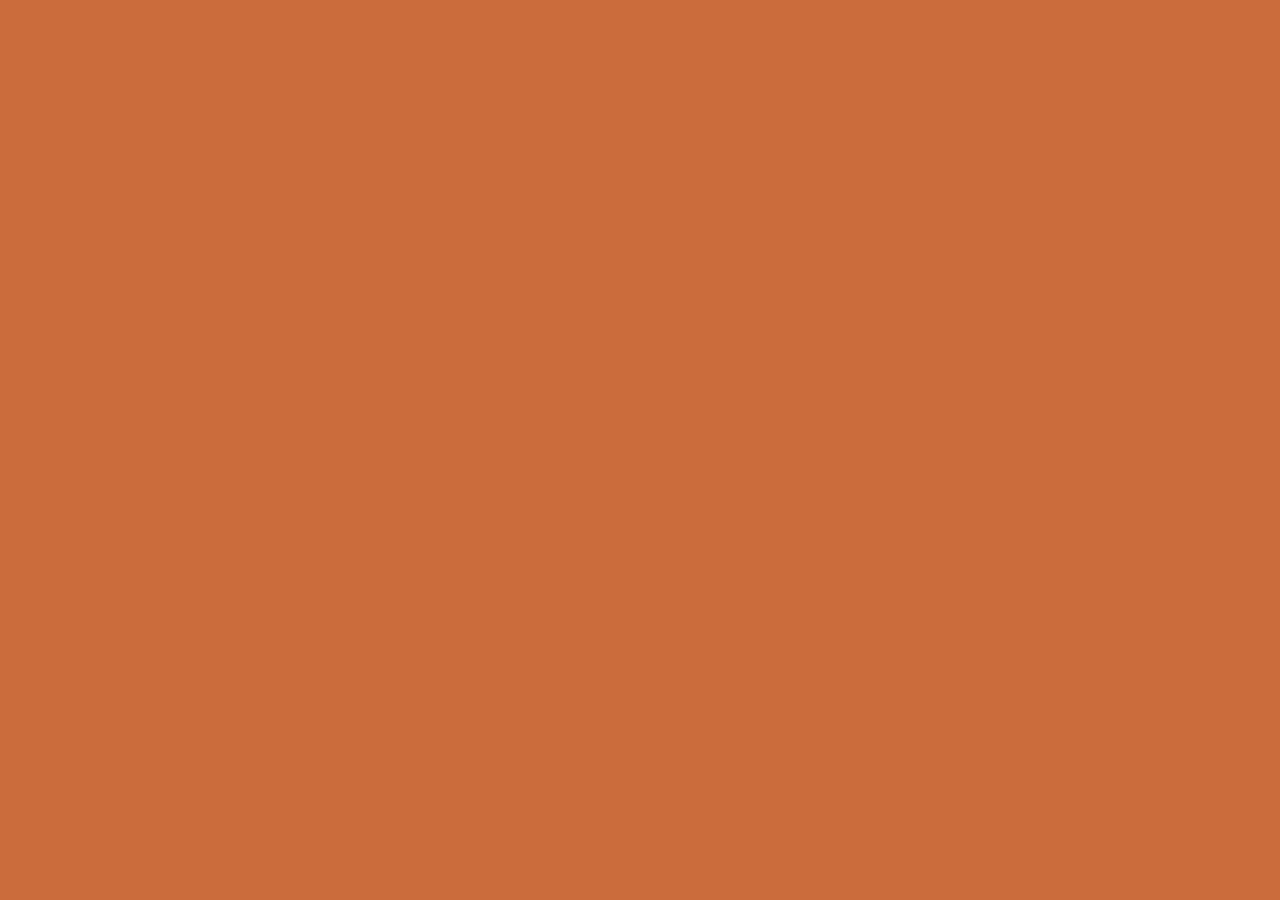
==== index.html @ 45ec3f9d "Configurar estilos globales y normalización CSS" ====
<!DOCTYPE html>
<html lang="es">
<head>
    <meta charset="UTF-8">
    <meta name="viewport" content="width=device-width, initial-scale=1.0">
    <title>KovaFive Store</title>
    <link rel="stylesheet" href="css/normalize.css">
    
    <!-- fuente -->
    <link rel="preconnect" href="https://fonts.googleapis.com">
    <link rel="preconnect" href="https://fonts.gstatic.com" crossorigin>
    <link href="https://fonts.googleapis.com/css2?family=Bebas+Neue&display=swap" rel="stylesheet">
    
    <link rel="stylesheet" href="css/style.css">

</head>
<body>
    
</body>
</html>
---- css/style.css ----
:root {
    --primario: #C96B3B;
    --primario-oscuro: #A6532D;
    --secundario: #6F7355;
    --secundario-oscuro: #565A40;
    --blanco: #FFF;
    --negro: #171717;

    --fuentePrincipal: "Bebas Neue", sans-serif;
}

html {
    box-sizing: border-box;
    font-size: 62.5%;
}

*, *:before, *:after {
    box-sizing: inherit;
}

/* globales */
body {
    background-color: var(--primario);
    font-size: 1.6rem;
    line-height: 1.5; /* interlineado */
}
p{
    font-size: 1.8rem;
    font-family: "Bebas Neue", sans-serif;
    color: var(--blanco);
}
a{
    text-decoration: none;
}
img {
    width: 100%;
}
.contenedor {
    max-width: 120rem;
    margin: 0 auto;
}
h1, h2, h3{
    text-align: center;
    color: var(--secundario);
    font-family: var(--fuentePrincipal);
}
h1 {
    font-size: 4rem;
}
h2 {
    font-size: 3.2rem;
}
h3 {
    font-size: 2.4rem;
}
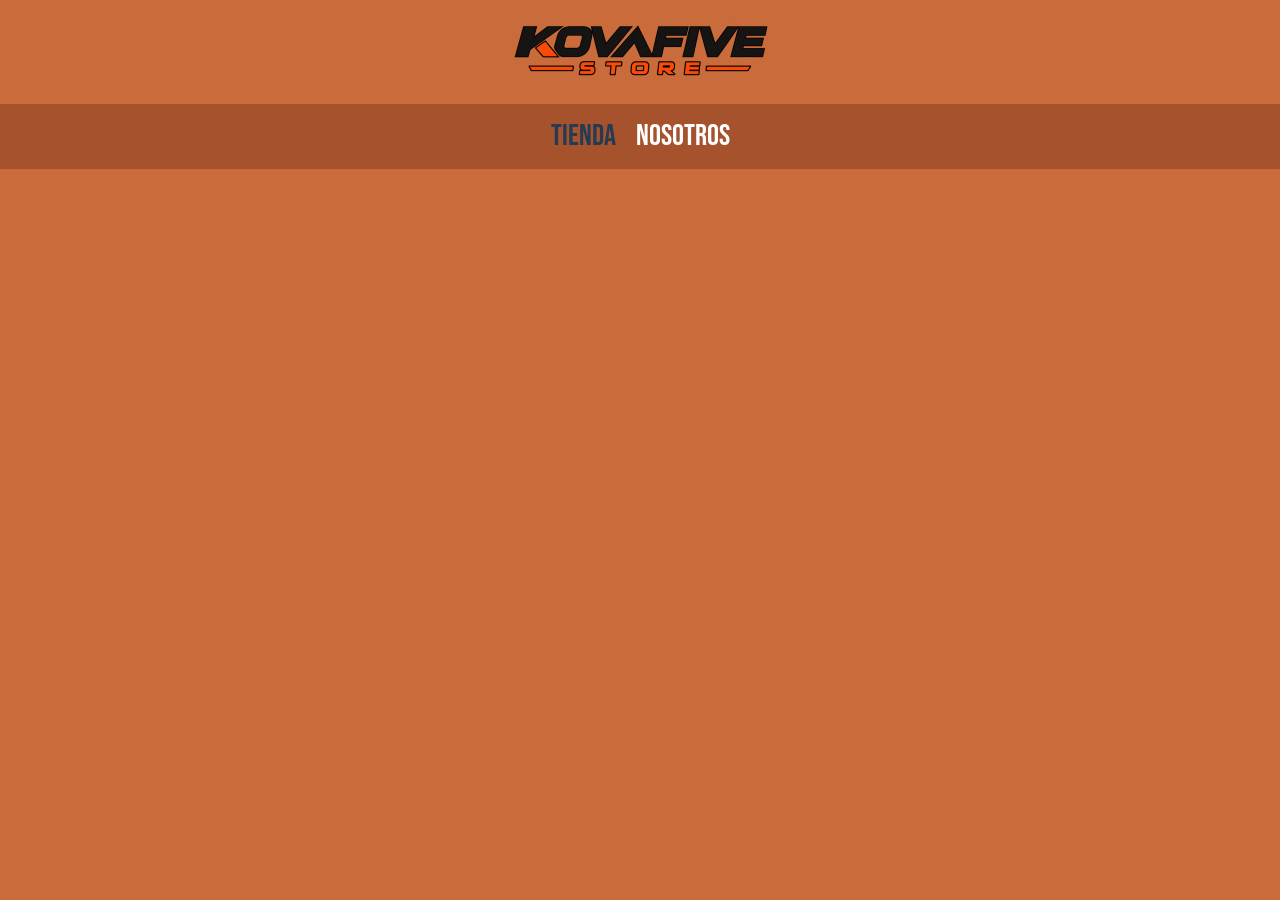
==== commit c6a90a3c: "Agregar logo y barra de navegacion" ====
--- a/index.html
+++ b/index.html
@@ -15,6 +15,16 @@
 
 </head>
 <body>
+    <header class="header">
+        <a href="index.html">
+            <img class="header_logo" src="img/logo.png" alt="Logotipo">
+        </a>
+    </header>
+
+    <nav class="navegacion">
+        <a class="navegacion__enlace navegacion__enlace--activo" href="#">Tienda</a>
+        <a class="navegacion__enlace" href="#">Nosotros</a>
+    </nav>
     
 </body>
 </html>
--- a/css/style.css
+++ b/css/style.css
@@ -1,8 +1,8 @@
 :root {
     --primario: #C96B3B;
     --primario-oscuro: #A6532D;
-    --secundario: #6F7355;
-    --secundario-oscuro: #565A40;
+    --secundario: #243B53;
+    --secundario-oscuro: #172A3A;
     --blanco: #FFF;
     --negro: #171717;
 
@@ -33,7 +33,7 @@
     text-decoration: none;
 }
 img {
-    width: 100%;
+    max-width: 100%;
 }
 .contenedor {
     max-width: 120rem;
@@ -52,4 +52,29 @@
 }
 h3 {
     font-size: 2.4rem;
+}
+
+/* header */
+.header {
+    display: flex;
+    justify-content: center;
+}
+.header__logo {
+    margin: 3rem 0;
+}
+.navegacion {
+    background-color:var(--primario-oscuro);
+    padding: 1rem 0; /* para hacer la barra mas alta */
+    display: flex;
+    justify-content: center;
+    gap: 2rem;/* separar palabras */
+}
+.navegacion__enlace {
+    font-family: var(--fuentePrincipal);
+    color: var(--blanco);
+    font-size: 3rem;
+}
+.navegacion__enlace--activo,
+.navegacion__enlace:hover {
+    color: var(--secundario);
 }
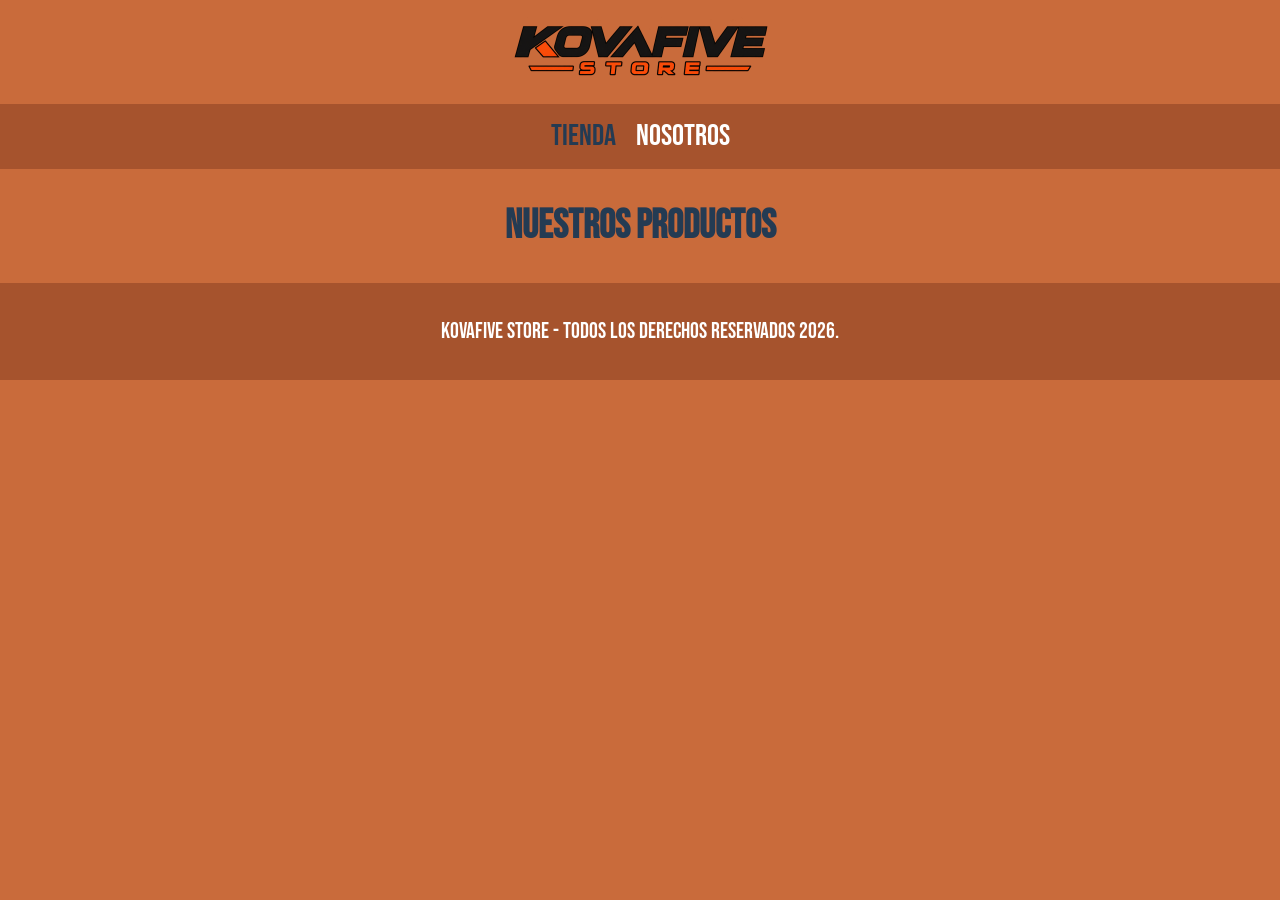
==== commit d252ab43: "Se creó el html de nosotros y producto. Y se creó los enlaces" ====
--- a/index.html
+++ b/index.html
@@ -22,9 +22,18 @@
     </header>
 
     <nav class="navegacion">
-        <a class="navegacion__enlace navegacion__enlace--activo" href="#">Tienda</a>
-        <a class="navegacion__enlace" href="#">Nosotros</a>
+        <a class="navegacion__enlace navegacion__enlace--activo" href="index.html">Tienda</a>
+        <a class="navegacion__enlace" href="nosotros.html">Nosotros</a>
     </nav>
+
+    <main class="contenedor">
+        <h1>Nuestros Productos</h1>
+
+    </main>
     
+    <footer class="footer">
+        <p class="footer__texto">KovaFive Store - Todos los derechos Reservados 2026.</p>
+    </footer>
+
 </body>
 </html>
--- a/css/style.css
+++ b/css/style.css
@@ -62,6 +62,18 @@
 .header__logo {
     margin: 3rem 0;
 }
+/* footer */
+.footer {
+    background-color: var(--primario-oscuro);
+    padding: 1rem 0;
+    margin-top: 2rem;
+}
+.footer__texto {
+    font-family: var(--fuentePrincipal);
+    text-align: center;
+    font-size: 2.2rem;
+}
+/* navegacion */
 .navegacion {
     background-color:var(--primario-oscuro);
     padding: 1rem 0; /* para hacer la barra mas alta */
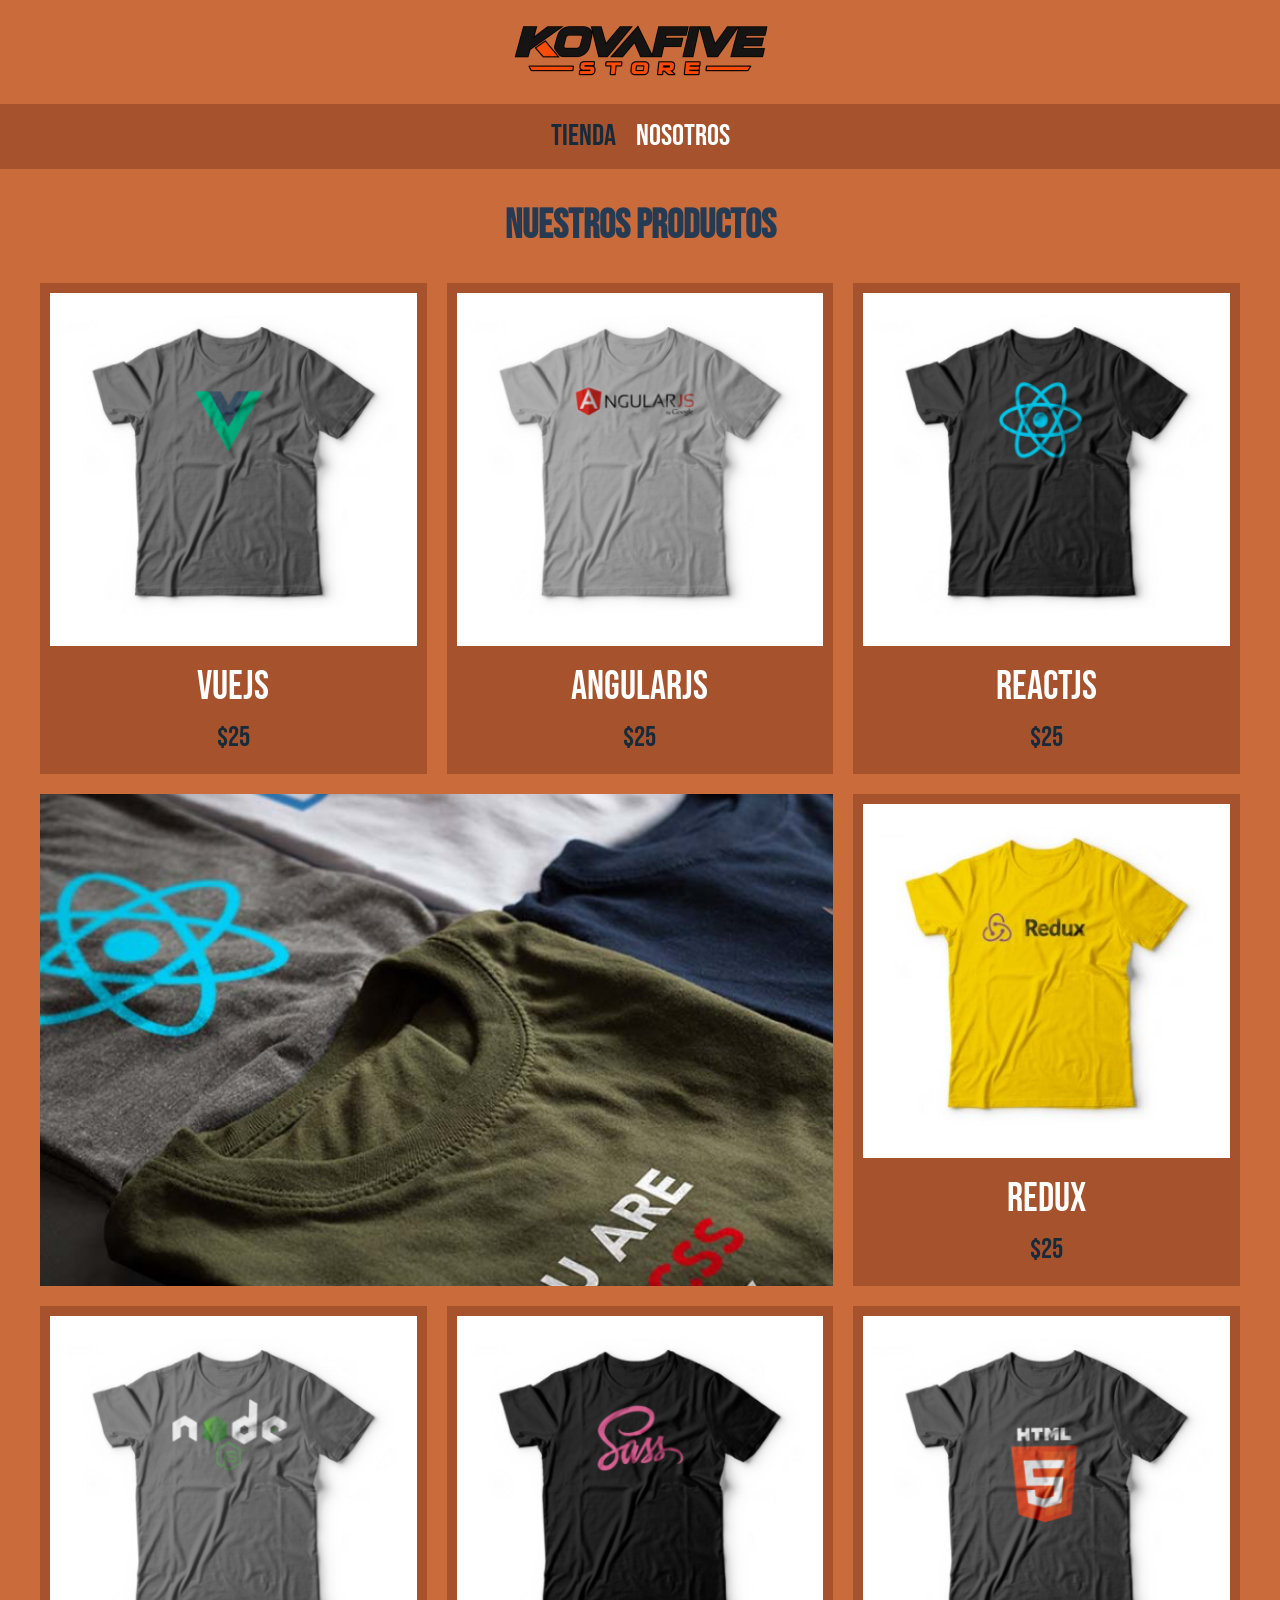
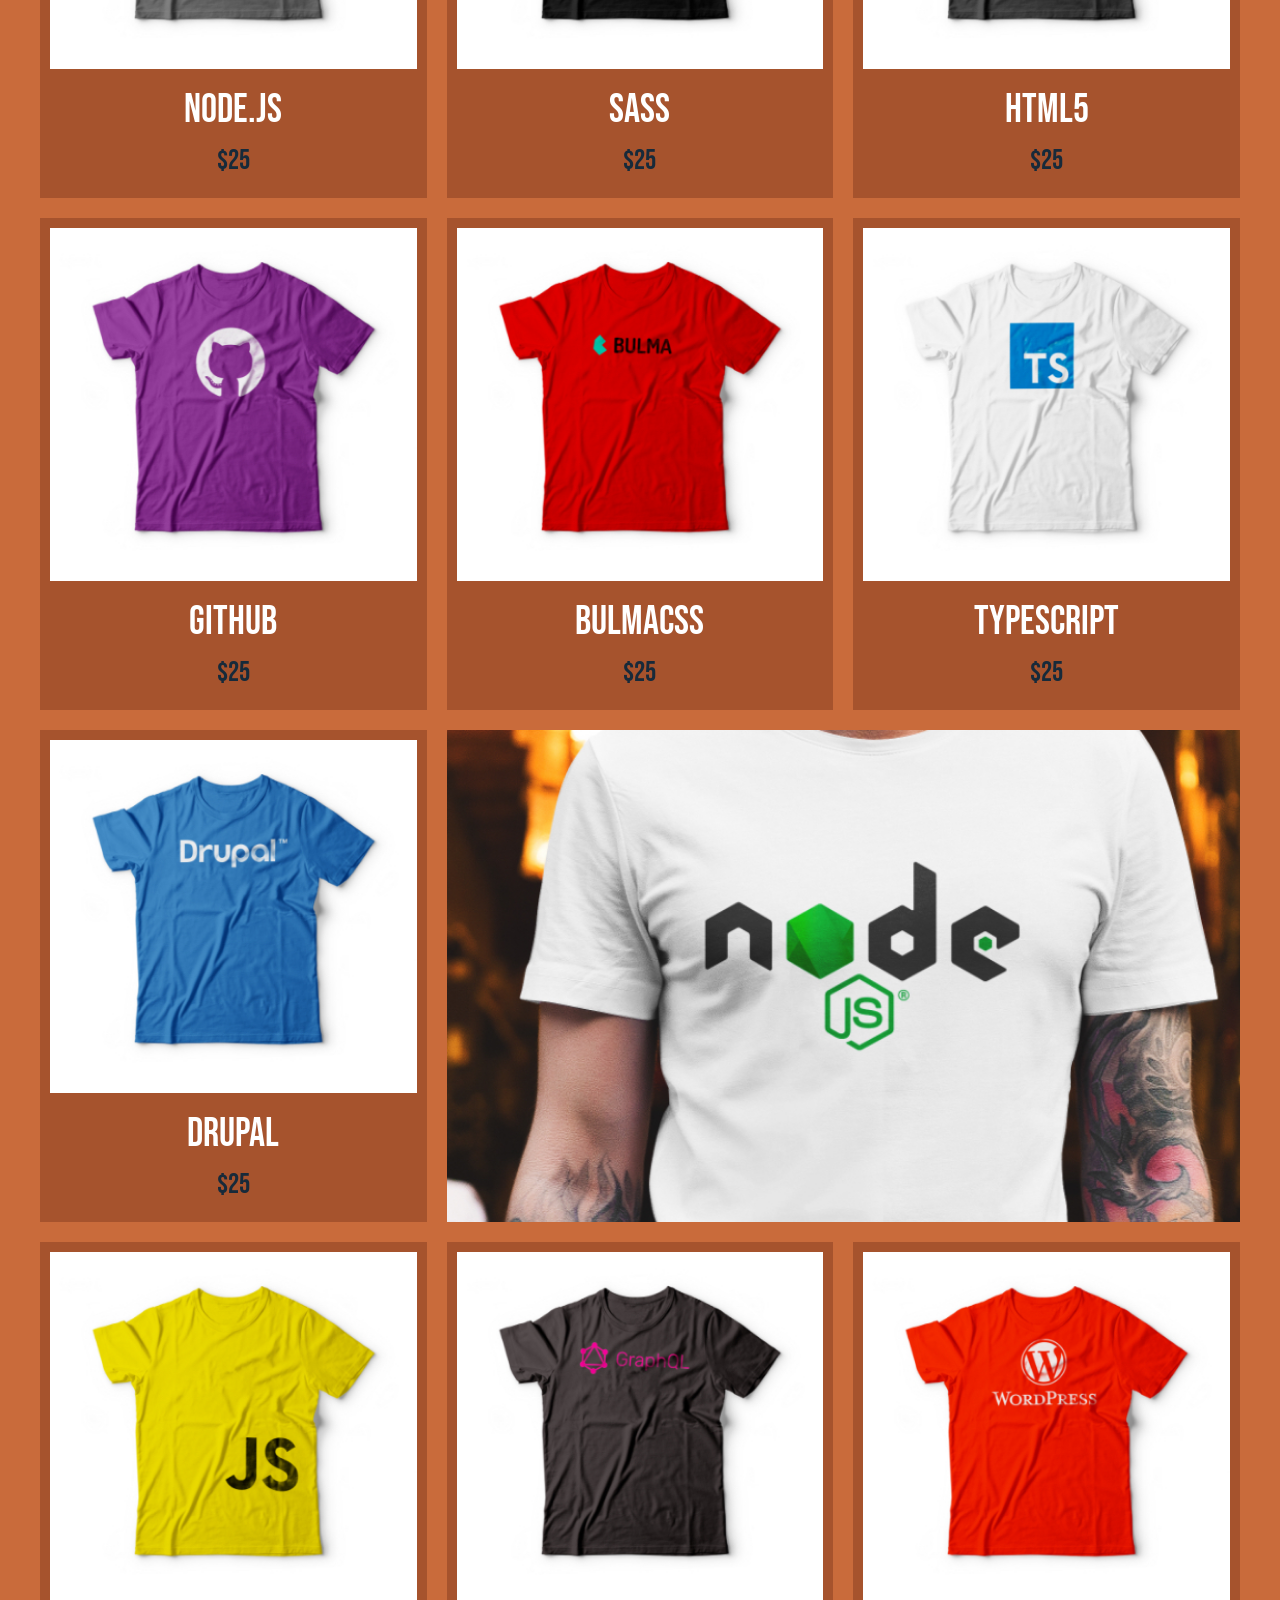
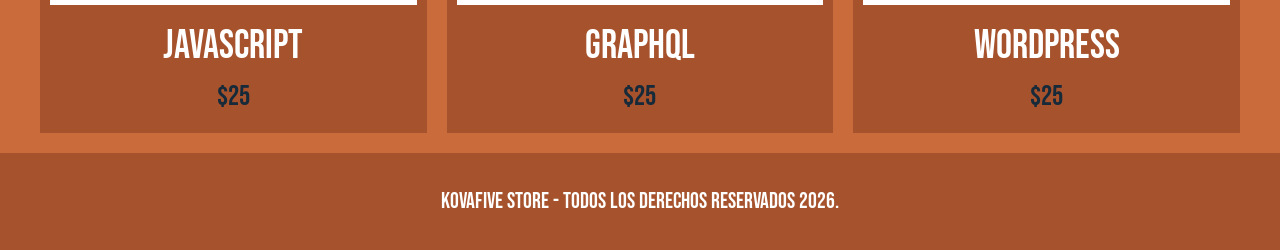
==== commit fe11d9c8: "Se creó la página nosotros y se agregó los productos" ====
--- a/index.html
+++ b/index.html
@@ -29,6 +29,137 @@
     <main class="contenedor">
         <h1>Nuestros Productos</h1>
 
+        <div class="grid">
+            <div class="producto">
+                <a href="producto.html">
+                    <img class="producto__imagen" src="img/1.jpg" alt="imagen camisa">
+                    <div class="producto__informacion">
+                        <p class="producto__nombre">VueJS</p>
+                        <p class="producto__precio">$25</p>
+                    </div>
+                </a>
+            </div> <!-- .producto -->
+            <div class="producto">
+                <a href="producto.html">
+                    <img class="producto__imagen" src="img/2.jpg" alt="imagen camisa">
+                    <div class="producto__informacion">
+                        <p class="producto__nombre">AngularJS</p>
+                        <p class="producto__precio">$25</p>
+                    </div>
+                </a>
+            </div> <!-- .producto -->
+            <div class="producto">
+                <a href="producto.html">
+                    <img class="producto__imagen" src="img/3.jpg" alt="imagen camisa">
+                    <div class="producto__informacion">
+                        <p class="producto__nombre">ReactJS</p>
+                        <p class="producto__precio">$25</p>
+                    </div>
+                </a>
+            </div> <!-- .producto -->
+            <div class="producto">
+                <a href="producto.html">
+                    <img class="producto__imagen" src="img/4.jpg" alt="imagen camisa">
+                    <div class="producto__informacion">
+                        <p class="producto__nombre">Redux</p>
+                        <p class="producto__precio">$25</p>
+                    </div>
+                </a>
+            </div> <!-- .producto -->
+            <div class="producto">
+                <a href="producto.html">
+                    <img class="producto__imagen" src="img/5.jpg" alt="imagen camisa">
+                    <div class="producto__informacion">
+                        <p class="producto__nombre">Node.js</p>
+                        <p class="producto__precio">$25</p>
+                    </div>
+                </a>
+            </div> <!-- .producto -->
+            <div class="producto">
+                <a href="producto.html">
+                    <img class="producto__imagen" src="img/6.jpg" alt="imagen camisa">
+                    <div class="producto__informacion">
+                        <p class="producto__nombre">SASS</p>
+                        <p class="producto__precio">$25</p>
+                    </div>
+                </a>
+            </div> <!-- .producto -->
+            <div class="producto">
+                <a href="producto.html">
+                    <img class="producto__imagen" src="img/7.jpg" alt="imagen camisa">
+                    <div class="producto__informacion">
+                        <p class="producto__nombre">HTML5</p>
+                        <p class="producto__precio">$25</p>
+                    </div>
+                </a>
+            </div> <!-- .producto -->
+            <div class="producto">
+                <a href="producto.html">
+                    <img class="producto__imagen" src="img/8.jpg" alt="imagen camisa">
+                    <div class="producto__informacion">
+                        <p class="producto__nombre">Github</p>
+                        <p class="producto__precio">$25</p>
+                    </div>
+                </a>
+            </div> <!-- .producto -->
+            <div class="producto">
+                <a href="producto.html">
+                    <img class="producto__imagen" src="img/9.jpg" alt="imagen camisa">
+                    <div class="producto__informacion">
+                        <p class="producto__nombre">BulmaCSS</p>
+                        <p class="producto__precio">$25</p>
+                    </div>
+                </a>
+            </div> <!-- .producto -->
+            <div class="producto">
+                <a href="producto.html">
+                    <img class="producto__imagen" src="img/10.jpg" alt="imagen camisa">
+                    <div class="producto__informacion">
+                        <p class="producto__nombre">TypeScript</p>
+                        <p class="producto__precio">$25</p>
+                    </div>
+                </a>
+            </div> <!-- .producto -->
+            <div class="producto">
+                <a href="producto.html">
+                    <img class="producto__imagen" src="img/11.jpg" alt="imagen camisa">
+                    <div class="producto__informacion">
+                        <p class="producto__nombre">Drupal</p>
+                        <p class="producto__precio">$25</p>
+                    </div>
+                </a>
+            </div> <!-- .producto -->
+            <div class="producto">
+                <a href="producto.html">
+                    <img class="producto__imagen" src="img/12.jpg" alt="imagen camisa">
+                    <div class="producto__informacion">
+                        <p class="producto__nombre">JavaScript</p>
+                        <p class="producto__precio">$25</p>
+                    </div>
+                </a>
+            </div> <!-- .producto -->
+            <div class="producto">
+                <a href="producto.html">
+                    <img class="producto__imagen" src="img/13.jpg" alt="imagen camisa">
+                    <div class="producto__informacion">
+                        <p class="producto__nombre">GraphQL</p>
+                        <p class="producto__precio">$25</p>
+                    </div>
+                </a>
+            </div> <!-- .producto -->
+            <div class="producto">
+                <a href="producto.html">
+                    <img class="producto__imagen" src="img/14.jpg" alt="imagen camisa">
+                    <div class="producto__informacion">
+                        <p class="producto__nombre">WordPress</p>
+                        <p class="producto__precio">$25</p>
+                    </div>
+                </a>
+            </div> <!-- .producto -->
+
+            <div class="grafico grafico--camisas"></div>
+            <div class="grafico grafico--node"></div>
+        </div>
     </main>
     
     <footer class="footer">
--- a/css/style.css
+++ b/css/style.css
@@ -88,5 +88,101 @@
 }
 .navegacion__enlace--activo,
 .navegacion__enlace:hover {
-    color: var(--secundario);
+    color: var(--secundario-oscuro);
+}
+/* grid */
+.grid {
+    display: grid;
+    grid-template-columns: repeat(2, 1fr);
+    gap: 2rem;
+}
+@media (min-width: 768px) {
+    .grid {
+        grid-template-columns: repeat(3, 1fr);
+    }
+}
+
+/* productos */
+.producto {
+    background-color: var(--primario-oscuro);
+    padding: 1rem;
+}
+.producto__imagen {
+    width: 100%;
+}
+.producto__nombre {
+    font-size: 4rem;
+}
+.producto__precio {
+    font-size: 2.8rem;
+    color: var(--secundario-oscuro);
+}
+.producto__nombre,
+.producto__precio {
+    font-family: var(--fuentePrincipal);
+    margin: 1rem 0;
+    text-align: center;
+    line-height: 1.2;
+}
+/* graficos */
+.grafico {
+    min-height: 30rem;
+    background-repeat: no-repeat;
+    background-size: cover;
+    grid-column: 1 / 3;
+}
+.grafico--camisas {
+    grid-row: 2 / 3;
+    background-image: url(../img/grafico1.jpg);
+}
+.grafico--node {
+    background-image: url(../img/grafico2.jpg);
+    grid-row: 8 / 9;
+}
+@media (min-width: 768px) {
+    .grafico--node {
+    grid-row: 5 / 6;
+    grid-column: 2 / 4;
+}
+}
+/* nosotros */
+.nosotros {
+    display: grid;
+    grid-template-rows: repeat(2 , auto);
+}
+@media (min-width: 768px) {
+        .nosotros {
+        grid-template-columns: repeat(2, 1fr);
+        column-gap: 2rem;
+    }
+}
+.nosotros__imagen {
+    grid-row: 1 / 2;
+    width: 100%;
+}
+@media (min-width: 768px) {
+    .nosotros__imagen {
+        grid-column: 2 /3;
+    }
+}
+/* bloques */
+.bloques {
+    display: grid;
+    grid-template-columns: repeat(2, 1fr);
+    gap: 2rem;
+}
+@media (min-width: 768px) {
+    .bloques {
+        grid-template-columns: repeat(4, 1fr);
+    }
+}
+
+.bloque {
+    text-align: center;
+}
+.bloque__imagen {
+    width: 100%;
+}
+.bloque__titulo {
+    margin: 0;
 }
